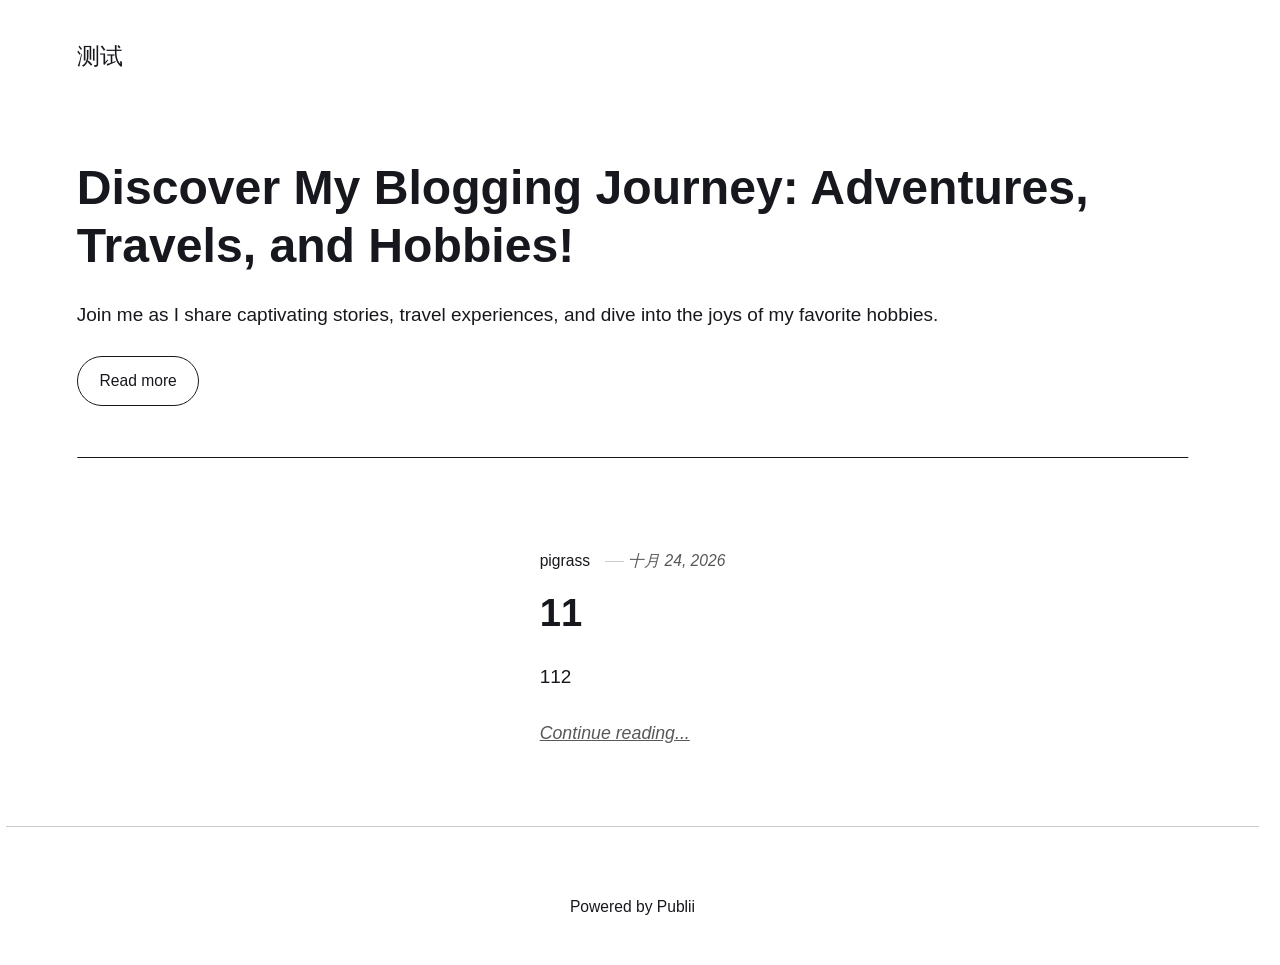
==== index.html @ 6672be50 "Updated from Publii" ====
<!DOCTYPE html><html lang="zh-cn"><head><meta charset="utf-8"><meta http-equiv="X-UA-Compatible" content="IE=edge"><meta name="viewport" content="width=device-width,initial-scale=1"><title>测试</title><meta name="generator" content="Publii Open-Source CMS for Static Site"><link rel="canonical" href="https://pigrass.github.io/blog/"><link rel="alternate" type="application/atom+xml" href="https://pigrass.github.io/blog/feed.xml" title="测试 - RSS"><link rel="alternate" type="application/json" href="https://pigrass.github.io/blog/feed.json" title="测试 - JSON"><meta property="og:title" content="测试"><meta property="og:site_name" content="测试"><meta property="og:description" content=""><meta property="og:url" content="https://pigrass.github.io/blog/"><meta property="og:type" content="website"><link rel="stylesheet" href="https://pigrass.github.io/blog/assets/css/style.css?v&#x3D;9b02a974ddb182516a41734026b76985"><script type="application/ld+json">{"@context":"http://schema.org","@type":"Organization","name":"测试","url":"https://pigrass.github.io/blog/"}</script><noscript><style>img[loading] {
                    opacity: 1;
                }</style></noscript></head><body class="home-template"><header class="top js-header"><a class="logo" href="https://pigrass.github.io/blog/">测试</a></header><main><div class="hero hero--noimage"><header class="hero__content"><div class="wrapper"><h1>Discover My Blogging Journey: Adventures, Travels, and Hobbies!</h1><p>Join me as I share captivating stories, travel experiences, and dive into the joys of my favorite hobbies.</p><p><a href="#" class="btn">Read more</a></p></div></header></div><div class="wrapper feed"><article class="feed__item feed__item--centered"><div class="feed__content"><header><div class="feed__meta"><a href="https://pigrass.github.io/blog/authors/pigrass/" class="feed__author">pigrass</a> <time datetime="2026-10-24T11:52" class="feed__date">十月 24, 2026</time></div><h2 class="feed__title"><a href="https://pigrass.github.io/blog/11/">11</a></h2></header><p>112</p><a href="https://pigrass.github.io/blog/11/" class="readmore feed__readmore">Continue reading...</a></div></article></div></main><footer class="footer"><div class="wrapper"><div class="footer__copyright">Powered by Publii</div><button id="backToTop" class="footer__bttop" aria-label="Back to top" title="Back to top"><svg width="20" height="20"><use xlink:href="https://pigrass.github.io/blog/assets/svg/svg-map.svg#toparrow"/></svg></button></div></footer><script defer="defer" src="https://pigrass.github.io/blog/assets/js/scripts.min.js?v&#x3D;548663b90e1600fd2c2dd54433d04b71"></script><script>window.publiiThemeMenuConfig={mobileMenuMode:'sidebar',animationSpeed:300,submenuWidth: 'auto',doubleClickTime:500,mobileMenuExpandableSubmenus:true,relatedContainerForOverlayMenuSelector:'.top'};</script><script>var images = document.querySelectorAll('img[loading]');
        for (var i = 0; i < images.length; i++) {
            if (images[i].complete) {
                images[i].classList.add('is-loaded');
            } else {
                images[i].addEventListener('load', function () {
                    this.classList.add('is-loaded');
                }, false);
            }
        }</script></body></html>
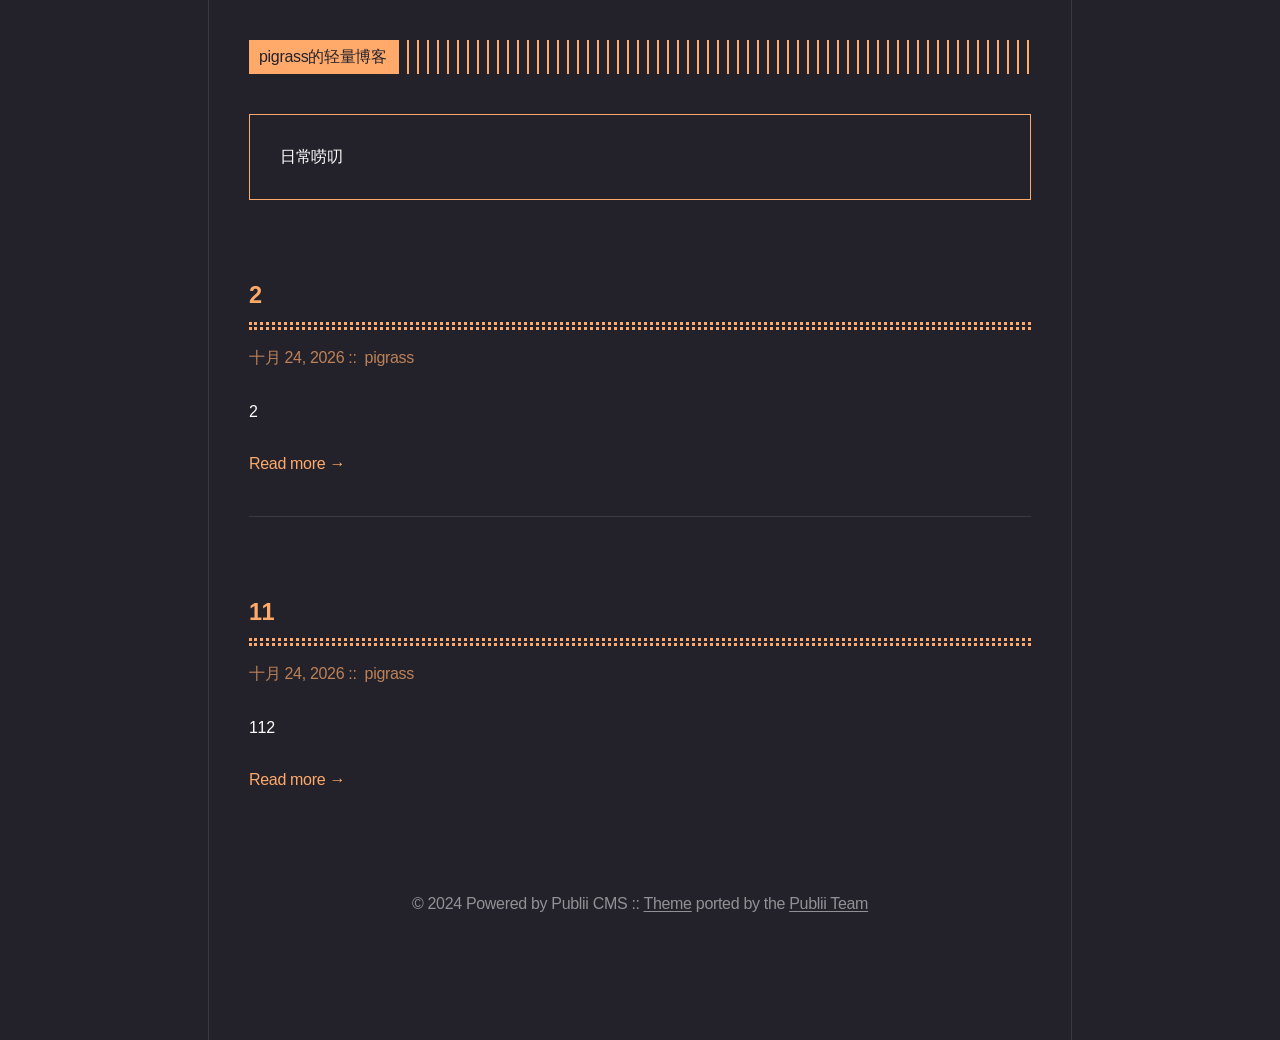
==== commit 48474161: "Updated from Publii" ====
--- a/index.html
+++ b/index.html
@@ -1,12 +1,12 @@
-<!DOCTYPE html><html lang="zh-cn"><head><meta charset="utf-8"><meta http-equiv="X-UA-Compatible" content="IE=edge"><meta name="viewport" content="width=device-width,initial-scale=1"><title>测试</title><meta name="generator" content="Publii Open-Source CMS for Static Site"><link rel="canonical" href="https://pigrass.github.io/blog/"><link rel="alternate" type="application/atom+xml" href="https://pigrass.github.io/blog/feed.xml" title="测试 - RSS"><link rel="alternate" type="application/json" href="https://pigrass.github.io/blog/feed.json" title="测试 - JSON"><meta property="og:title" content="测试"><meta property="og:site_name" content="测试"><meta property="og:description" content=""><meta property="og:url" content="https://pigrass.github.io/blog/"><meta property="og:type" content="website"><link rel="stylesheet" href="https://pigrass.github.io/blog/assets/css/style.css?v&#x3D;9b02a974ddb182516a41734026b76985"><script type="application/ld+json">{"@context":"http://schema.org","@type":"Organization","name":"测试","url":"https://pigrass.github.io/blog/"}</script><noscript><style>img[loading] {
-                    opacity: 1;
-                }</style></noscript></head><body class="home-template"><header class="top js-header"><a class="logo" href="https://pigrass.github.io/blog/">测试</a></header><main><div class="hero hero--noimage"><header class="hero__content"><div class="wrapper"><h1>Discover My Blogging Journey: Adventures, Travels, and Hobbies!</h1><p>Join me as I share captivating stories, travel experiences, and dive into the joys of my favorite hobbies.</p><p><a href="#" class="btn">Read more</a></p></div></header></div><div class="wrapper feed"><article class="feed__item feed__item--centered"><div class="feed__content"><header><div class="feed__meta"><a href="https://pigrass.github.io/blog/authors/pigrass/" class="feed__author">pigrass</a> <time datetime="2026-10-24T11:52" class="feed__date">十月 24, 2026</time></div><h2 class="feed__title"><a href="https://pigrass.github.io/blog/11/">11</a></h2></header><p>112</p><a href="https://pigrass.github.io/blog/11/" class="readmore feed__readmore">Continue reading...</a></div></article></div></main><footer class="footer"><div class="wrapper"><div class="footer__copyright">Powered by Publii</div><button id="backToTop" class="footer__bttop" aria-label="Back to top" title="Back to top"><svg width="20" height="20"><use xlink:href="https://pigrass.github.io/blog/assets/svg/svg-map.svg#toparrow"/></svg></button></div></footer><script defer="defer" src="https://pigrass.github.io/blog/assets/js/scripts.min.js?v&#x3D;548663b90e1600fd2c2dd54433d04b71"></script><script>window.publiiThemeMenuConfig={mobileMenuMode:'sidebar',animationSpeed:300,submenuWidth: 'auto',doubleClickTime:500,mobileMenuExpandableSubmenus:true,relatedContainerForOverlayMenuSelector:'.top'};</script><script>var images = document.querySelectorAll('img[loading]');
-        for (var i = 0; i < images.length; i++) {
-            if (images[i].complete) {
-                images[i].classList.add('is-loaded');
-            } else {
-                images[i].addEventListener('load', function () {
-                    this.classList.add('is-loaded');
-                }, false);
-            }
+<!DOCTYPE html><html lang="zh-cn"><head><meta charset="utf-8"><meta http-equiv="X-UA-Compatible" content="IE=edge"><meta name="viewport" content="width=device-width,initial-scale=1"><title>pigrassde-qing-liang-bo-ke</title><meta name="generator" content="Publii Open-Source CMS for Static Site"><link rel="canonical" href="https://pigrass.github.io/blog/"><link rel="alternate" type="application/atom+xml" href="https://pigrass.github.io/blog/feed.xml" title="pigrass的轻量博客 - RSS"><link rel="alternate" type="application/json" href="https://pigrass.github.io/blog/feed.json" title="pigrass的轻量博客 - JSON"><meta property="og:title" content="pigrass的轻量博客"><meta property="og:site_name" content="pigrass的轻量博客"><meta property="og:description" content=""><meta property="og:url" content="https://pigrass.github.io/blog/"><meta property="og:type" content="website"><link rel="stylesheet" href="https://pigrass.github.io/blog/assets/css/style.css?v&#x3D;6fa86778519b4be6ced32fcfd86af2eb"><script type="application/ld+json">{"@context":"http://schema.org","@type":"Organization","name":"pigrass的轻量博客","url":"https://pigrass.github.io/blog/","sameAs":["https://x.com/pigrass"]}</script><noscript><style>img[loading] {
+                    opacity: 1;
+                }</style></noscript></head><body class="home-template"><div class="container container--center"><header class="header"><div class="header__logo"><a class="logo" href="https://pigrass.github.io/blog/">pigrass的轻量博客</a></div></header><main class="content"><div class="hero framed"><p>日常唠叨</p></div><div class="posts"><article class="post"><header><h2 class="h1 post__title"><a href="https://pigrass.github.io/blog/2/">2</a></h2><div class="post__meta"><time datetime="2026-10-24T12:55" class="post__date">十月 24, 2026 </time><a href="https://pigrass.github.io/blog/authors/pigrass/" class="post__author">pigrass</a></div><div class="post__tags"></div></header><div class="post__content"><p>2</p><a href="https://pigrass.github.io/blog/2/" class="read-more">Read more &#8594;</a></div></article><article class="post"><header><h2 class="h1 post__title"><a href="https://pigrass.github.io/blog/11/">11</a></h2><div class="post__meta"><time datetime="2026-10-24T11:52" class="post__date">十月 24, 2026 </time><a href="https://pigrass.github.io/blog/authors/pigrass/" class="post__author">pigrass</a></div><div class="post__tags"></div></header><div class="post__content"><p>112</p><a href="https://pigrass.github.io/blog/11/" class="read-more">Read more &#8594;</a></div></article></div></main><footer class="footer"><div class="footer__inner"><div class="footer__copyright"><p>© 2024 Powered by Publii CMS :: <a href="https://github.com/panr/hugo-theme-terminal" target="_blank" rel="noopener">Theme</a> ported by the <a href="https://getpublii.com/customization-service/" target="_blank" rel="noopener">Publii Team</a></p></div><div class="footer__social"><a href="https://x.com/pigrass" aria-label="Twitter"><svg><use xlink:href="https://pigrass.github.io/blog/assets/svg/svg-map.svg#twitter"/></svg></a></div></div></footer></div><script defer="defer" src="https://pigrass.github.io/blog/assets/js/scripts.min.js?v&#x3D;c2232aa7558e9517946129d2a1b8c770"></script><script>window.publiiThemeMenuConfig={mobileMenuMode:'sidebar',animationSpeed:300,submenuWidth: 'auto',doubleClickTime:500,mobileMenuExpandableSubmenus:true,relatedContainerForOverlayMenuSelector:'.top'};</script><script>var images = document.querySelectorAll('img[loading]');
+        for (var i = 0; i < images.length; i++) {
+            if (images[i].complete) {
+                images[i].classList.add('is-loaded');
+            } else {
+                images[i].addEventListener('load', function () {
+                    this.classList.add('is-loaded');
+                }, false);
+            }
         }</script></body></html>
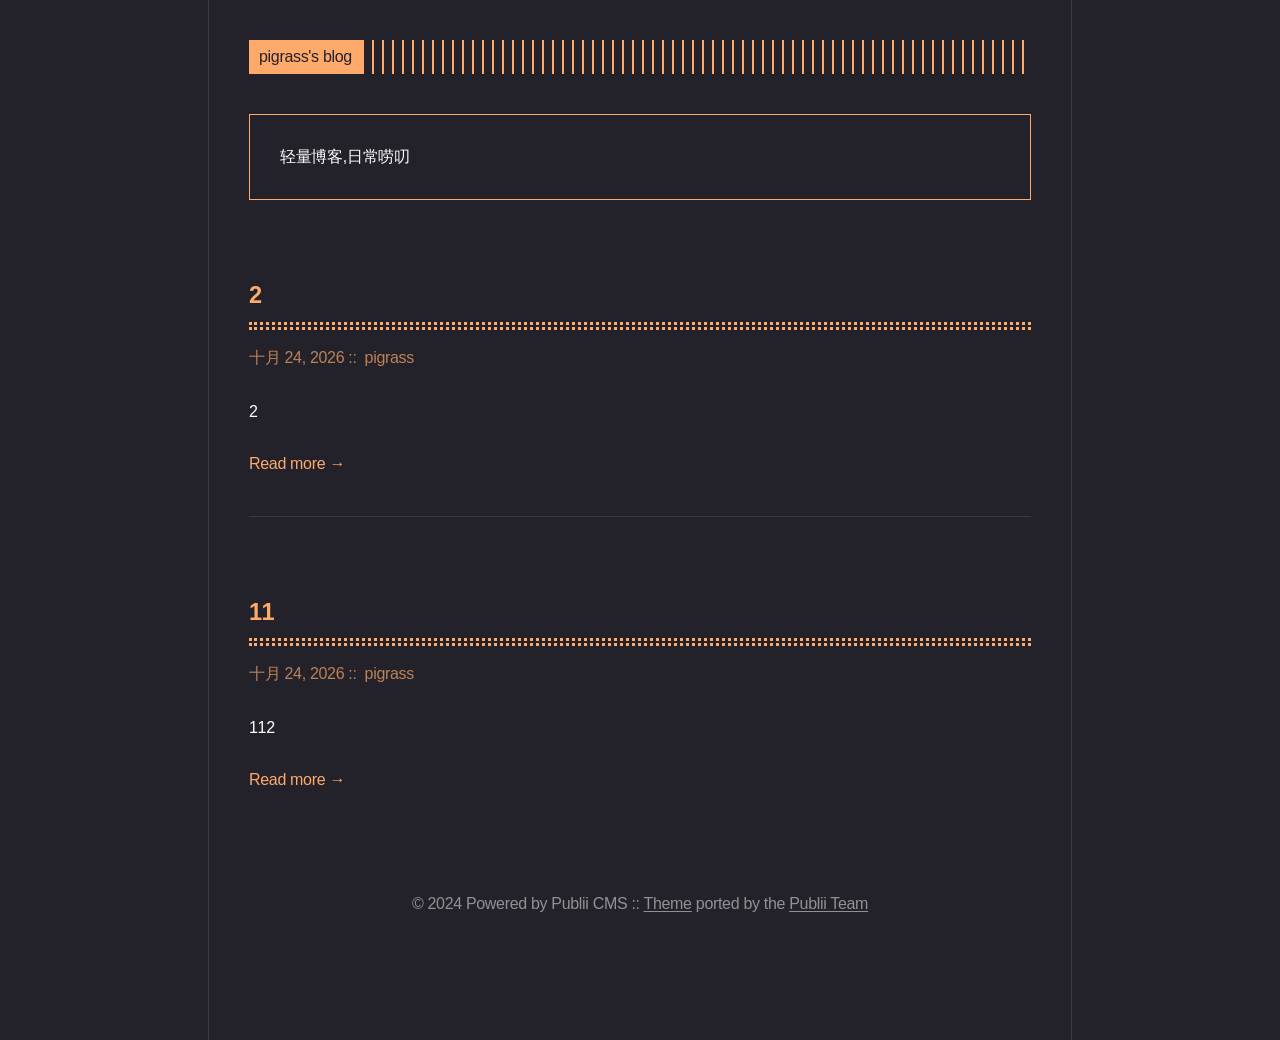
==== commit 09a250de: "Updated from Publii" ====
--- a/index.html
+++ b/index.html
@@ -1,6 +1,6 @@
-<!DOCTYPE html><html lang="zh-cn"><head><meta charset="utf-8"><meta http-equiv="X-UA-Compatible" content="IE=edge"><meta name="viewport" content="width=device-width,initial-scale=1"><title>pigrassde-qing-liang-bo-ke</title><meta name="generator" content="Publii Open-Source CMS for Static Site"><link rel="canonical" href="https://pigrass.github.io/blog/"><link rel="alternate" type="application/atom+xml" href="https://pigrass.github.io/blog/feed.xml" title="pigrass的轻量博客 - RSS"><link rel="alternate" type="application/json" href="https://pigrass.github.io/blog/feed.json" title="pigrass的轻量博客 - JSON"><meta property="og:title" content="pigrass的轻量博客"><meta property="og:site_name" content="pigrass的轻量博客"><meta property="og:description" content=""><meta property="og:url" content="https://pigrass.github.io/blog/"><meta property="og:type" content="website"><link rel="stylesheet" href="https://pigrass.github.io/blog/assets/css/style.css?v&#x3D;6fa86778519b4be6ced32fcfd86af2eb"><script type="application/ld+json">{"@context":"http://schema.org","@type":"Organization","name":"pigrass的轻量博客","url":"https://pigrass.github.io/blog/","sameAs":["https://x.com/pigrass"]}</script><noscript><style>img[loading] {
+<!DOCTYPE html><html lang="zh-cn"><head><meta charset="utf-8"><meta http-equiv="X-UA-Compatible" content="IE=edge"><meta name="viewport" content="width=device-width,initial-scale=1"><title>pigrasss-blog</title><meta name="generator" content="Publii Open-Source CMS for Static Site"><link rel="canonical" href="https://pigrass.github.io/blog/"><link rel="alternate" type="application/atom+xml" href="https://pigrass.github.io/blog/feed.xml" title="pigrass&#x27;s blog - RSS"><link rel="alternate" type="application/json" href="https://pigrass.github.io/blog/feed.json" title="pigrass&#x27;s blog - JSON"><meta property="og:title" content="pigrass&#x27;s blog"><meta property="og:site_name" content="pigrass&#x27;s blog"><meta property="og:description" content=""><meta property="og:url" content="https://pigrass.github.io/blog/"><meta property="og:type" content="website"><link rel="stylesheet" href="https://pigrass.github.io/blog/assets/css/style.css?v&#x3D;6fa86778519b4be6ced32fcfd86af2eb"><script type="application/ld+json">{"@context":"http://schema.org","@type":"Organization","name":"pigrass's blog","url":"https://pigrass.github.io/blog/","sameAs":["https://x.com/pigrass"]}</script><noscript><style>img[loading] {
                     opacity: 1;
-                }</style></noscript></head><body class="home-template"><div class="container container--center"><header class="header"><div class="header__logo"><a class="logo" href="https://pigrass.github.io/blog/">pigrass的轻量博客</a></div></header><main class="content"><div class="hero framed"><p>日常唠叨</p></div><div class="posts"><article class="post"><header><h2 class="h1 post__title"><a href="https://pigrass.github.io/blog/2/">2</a></h2><div class="post__meta"><time datetime="2026-10-24T12:55" class="post__date">十月 24, 2026 </time><a href="https://pigrass.github.io/blog/authors/pigrass/" class="post__author">pigrass</a></div><div class="post__tags"></div></header><div class="post__content"><p>2</p><a href="https://pigrass.github.io/blog/2/" class="read-more">Read more &#8594;</a></div></article><article class="post"><header><h2 class="h1 post__title"><a href="https://pigrass.github.io/blog/11/">11</a></h2><div class="post__meta"><time datetime="2026-10-24T11:52" class="post__date">十月 24, 2026 </time><a href="https://pigrass.github.io/blog/authors/pigrass/" class="post__author">pigrass</a></div><div class="post__tags"></div></header><div class="post__content"><p>112</p><a href="https://pigrass.github.io/blog/11/" class="read-more">Read more &#8594;</a></div></article></div></main><footer class="footer"><div class="footer__inner"><div class="footer__copyright"><p>© 2024 Powered by Publii CMS :: <a href="https://github.com/panr/hugo-theme-terminal" target="_blank" rel="noopener">Theme</a> ported by the <a href="https://getpublii.com/customization-service/" target="_blank" rel="noopener">Publii Team</a></p></div><div class="footer__social"><a href="https://x.com/pigrass" aria-label="Twitter"><svg><use xlink:href="https://pigrass.github.io/blog/assets/svg/svg-map.svg#twitter"/></svg></a></div></div></footer></div><script defer="defer" src="https://pigrass.github.io/blog/assets/js/scripts.min.js?v&#x3D;c2232aa7558e9517946129d2a1b8c770"></script><script>window.publiiThemeMenuConfig={mobileMenuMode:'sidebar',animationSpeed:300,submenuWidth: 'auto',doubleClickTime:500,mobileMenuExpandableSubmenus:true,relatedContainerForOverlayMenuSelector:'.top'};</script><script>var images = document.querySelectorAll('img[loading]');
+                }</style></noscript></head><body class="home-template"><div class="container container--center"><header class="header"><div class="header__logo"><a class="logo" href="https://pigrass.github.io/blog/">pigrass&#x27;s blog</a></div></header><main class="content"><div class="hero framed"><p>轻量博客,日常唠叨</p></div><div class="posts"><article class="post"><header><h2 class="h1 post__title"><a href="https://pigrass.github.io/blog/2/">2</a></h2><div class="post__meta"><time datetime="2026-10-24T12:55" class="post__date">十月 24, 2026 </time><a href="https://pigrass.github.io/blog/authors/pigrass/" class="post__author">pigrass</a></div><div class="post__tags"></div></header><div class="post__content"><p>2</p><a href="https://pigrass.github.io/blog/2/" class="read-more">Read more &#8594;</a></div></article><article class="post"><header><h2 class="h1 post__title"><a href="https://pigrass.github.io/blog/11/">11</a></h2><div class="post__meta"><time datetime="2026-10-24T11:52" class="post__date">十月 24, 2026 </time><a href="https://pigrass.github.io/blog/authors/pigrass/" class="post__author">pigrass</a></div><div class="post__tags"></div></header><div class="post__content"><p>112</p><a href="https://pigrass.github.io/blog/11/" class="read-more">Read more &#8594;</a></div></article></div></main><footer class="footer"><div class="footer__inner"><div class="footer__copyright"><p>© 2024 Powered by Publii CMS :: <a href="https://github.com/panr/hugo-theme-terminal" target="_blank" rel="noopener">Theme</a> ported by the <a href="https://getpublii.com/customization-service/" target="_blank" rel="noopener">Publii Team</a></p></div><div class="footer__social"><a href="https://x.com/pigrass" aria-label="Twitter"><svg><use xlink:href="https://pigrass.github.io/blog/assets/svg/svg-map.svg#twitter"/></svg></a></div></div></footer></div><script defer="defer" src="https://pigrass.github.io/blog/assets/js/scripts.min.js?v&#x3D;c2232aa7558e9517946129d2a1b8c770"></script><script>window.publiiThemeMenuConfig={mobileMenuMode:'sidebar',animationSpeed:300,submenuWidth: 'auto',doubleClickTime:500,mobileMenuExpandableSubmenus:true,relatedContainerForOverlayMenuSelector:'.top'};</script><script>var images = document.querySelectorAll('img[loading]');
         for (var i = 0; i < images.length; i++) {
             if (images[i].complete) {
                 images[i].classList.add('is-loaded');
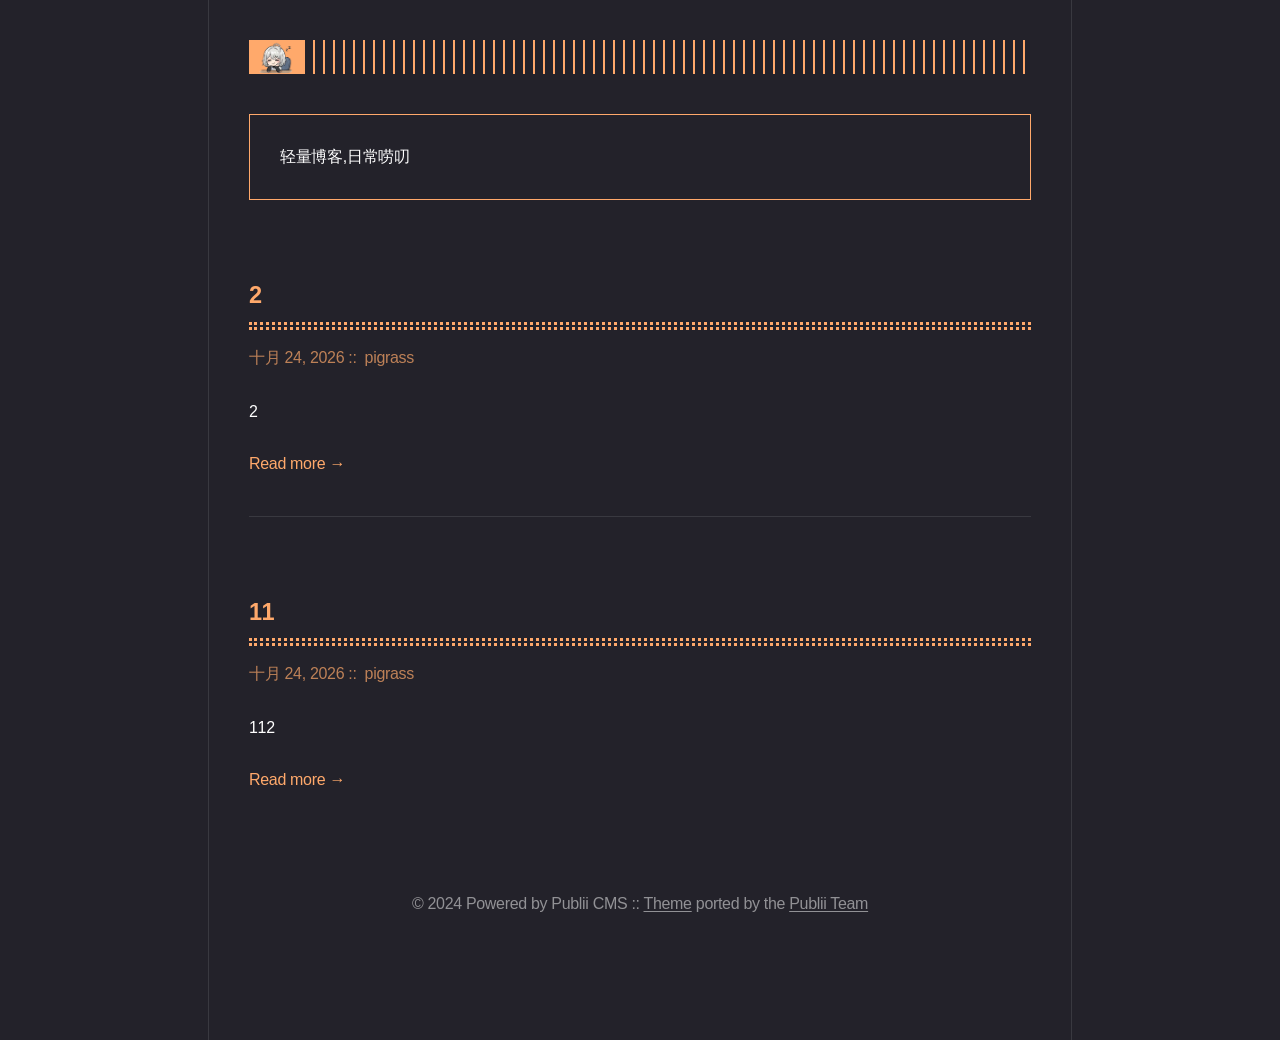
==== commit 24f226a8: "Updated from Publii" ====
--- a/index.html
+++ b/index.html
@@ -1,6 +1,6 @@
-<!DOCTYPE html><html lang="zh-cn"><head><meta charset="utf-8"><meta http-equiv="X-UA-Compatible" content="IE=edge"><meta name="viewport" content="width=device-width,initial-scale=1"><title>pigrasss-blog</title><meta name="generator" content="Publii Open-Source CMS for Static Site"><link rel="canonical" href="https://pigrass.github.io/blog/"><link rel="alternate" type="application/atom+xml" href="https://pigrass.github.io/blog/feed.xml" title="pigrass&#x27;s blog - RSS"><link rel="alternate" type="application/json" href="https://pigrass.github.io/blog/feed.json" title="pigrass&#x27;s blog - JSON"><meta property="og:title" content="pigrass&#x27;s blog"><meta property="og:site_name" content="pigrass&#x27;s blog"><meta property="og:description" content=""><meta property="og:url" content="https://pigrass.github.io/blog/"><meta property="og:type" content="website"><link rel="stylesheet" href="https://pigrass.github.io/blog/assets/css/style.css?v&#x3D;6fa86778519b4be6ced32fcfd86af2eb"><script type="application/ld+json">{"@context":"http://schema.org","@type":"Organization","name":"pigrass's blog","url":"https://pigrass.github.io/blog/","sameAs":["https://x.com/pigrass"]}</script><noscript><style>img[loading] {
+<!DOCTYPE html><html lang="zh-cn"><head><meta charset="utf-8"><meta http-equiv="X-UA-Compatible" content="IE=edge"><meta name="viewport" content="width=device-width,initial-scale=1"><title>pigrasss-blog</title><meta name="generator" content="Publii Open-Source CMS for Static Site"><link rel="canonical" href="https://pigrass.github.io/blog/"><link rel="alternate" type="application/atom+xml" href="https://pigrass.github.io/blog/feed.xml" title="pigrass&#x27;s blog - RSS"><link rel="alternate" type="application/json" href="https://pigrass.github.io/blog/feed.json" title="pigrass&#x27;s blog - JSON"><meta property="og:title" content="pigrass&#x27;s blog"><meta property="og:image" content="https://pigrass.github.io/blog/media/website/avatar-3.png"><meta property="og:image:width" content="600"><meta property="og:image:height" content="600"><meta property="og:site_name" content="pigrass&#x27;s blog"><meta property="og:description" content=""><meta property="og:url" content="https://pigrass.github.io/blog/"><meta property="og:type" content="website"><link rel="stylesheet" href="https://pigrass.github.io/blog/assets/css/style.css?v&#x3D;6fa86778519b4be6ced32fcfd86af2eb"><script type="application/ld+json">{"@context":"http://schema.org","@type":"Organization","name":"pigrass's blog","logo":"https://pigrass.github.io/blog/media/website/avatar-3.png","url":"https://pigrass.github.io/blog/","sameAs":["https://x.com/pigrass"]}</script><noscript><style>img[loading] {
                     opacity: 1;
-                }</style></noscript></head><body class="home-template"><div class="container container--center"><header class="header"><div class="header__logo"><a class="logo" href="https://pigrass.github.io/blog/">pigrass&#x27;s blog</a></div></header><main class="content"><div class="hero framed"><p>轻量博客,日常唠叨</p></div><div class="posts"><article class="post"><header><h2 class="h1 post__title"><a href="https://pigrass.github.io/blog/2/">2</a></h2><div class="post__meta"><time datetime="2026-10-24T12:55" class="post__date">十月 24, 2026 </time><a href="https://pigrass.github.io/blog/authors/pigrass/" class="post__author">pigrass</a></div><div class="post__tags"></div></header><div class="post__content"><p>2</p><a href="https://pigrass.github.io/blog/2/" class="read-more">Read more &#8594;</a></div></article><article class="post"><header><h2 class="h1 post__title"><a href="https://pigrass.github.io/blog/11/">11</a></h2><div class="post__meta"><time datetime="2026-10-24T11:52" class="post__date">十月 24, 2026 </time><a href="https://pigrass.github.io/blog/authors/pigrass/" class="post__author">pigrass</a></div><div class="post__tags"></div></header><div class="post__content"><p>112</p><a href="https://pigrass.github.io/blog/11/" class="read-more">Read more &#8594;</a></div></article></div></main><footer class="footer"><div class="footer__inner"><div class="footer__copyright"><p>© 2024 Powered by Publii CMS :: <a href="https://github.com/panr/hugo-theme-terminal" target="_blank" rel="noopener">Theme</a> ported by the <a href="https://getpublii.com/customization-service/" target="_blank" rel="noopener">Publii Team</a></p></div><div class="footer__social"><a href="https://x.com/pigrass" aria-label="Twitter"><svg><use xlink:href="https://pigrass.github.io/blog/assets/svg/svg-map.svg#twitter"/></svg></a></div></div></footer></div><script defer="defer" src="https://pigrass.github.io/blog/assets/js/scripts.min.js?v&#x3D;c2232aa7558e9517946129d2a1b8c770"></script><script>window.publiiThemeMenuConfig={mobileMenuMode:'sidebar',animationSpeed:300,submenuWidth: 'auto',doubleClickTime:500,mobileMenuExpandableSubmenus:true,relatedContainerForOverlayMenuSelector:'.top'};</script><script>var images = document.querySelectorAll('img[loading]');
+                }</style></noscript></head><body class="home-template"><div class="container container--center"><header class="header"><div class="header__logo"><a class="logo" href="https://pigrass.github.io/blog/"><img src="https://pigrass.github.io/blog/media/website/avatar-3.png" alt="pigrass&#x27;s blog" width="600" height="600"></a></div></header><main class="content"><div class="hero framed"><p>轻量博客,日常唠叨</p></div><div class="posts"><article class="post"><header><h2 class="h1 post__title"><a href="https://pigrass.github.io/blog/2/">2</a></h2><div class="post__meta"><time datetime="2026-10-24T12:55" class="post__date">十月 24, 2026 </time><a href="https://pigrass.github.io/blog/authors/pigrass/" class="post__author">pigrass</a></div><div class="post__tags"></div></header><div class="post__content"><p>2</p><a href="https://pigrass.github.io/blog/2/" class="read-more">Read more &#8594;</a></div></article><article class="post"><header><h2 class="h1 post__title"><a href="https://pigrass.github.io/blog/11/">11</a></h2><div class="post__meta"><time datetime="2026-10-24T11:52" class="post__date">十月 24, 2026 </time><a href="https://pigrass.github.io/blog/authors/pigrass/" class="post__author">pigrass</a></div><div class="post__tags"></div></header><div class="post__content"><p>112</p><a href="https://pigrass.github.io/blog/11/" class="read-more">Read more &#8594;</a></div></article></div></main><footer class="footer"><div class="footer__inner"><div class="footer__copyright"><p>© 2024 Powered by Publii CMS :: <a href="https://github.com/panr/hugo-theme-terminal" target="_blank" rel="noopener">Theme</a> ported by the <a href="https://getpublii.com/customization-service/" target="_blank" rel="noopener">Publii Team</a></p></div><div class="footer__social"><a href="https://x.com/pigrass" aria-label="Twitter"><svg><use xlink:href="https://pigrass.github.io/blog/assets/svg/svg-map.svg#twitter"/></svg></a></div></div></footer></div><script defer="defer" src="https://pigrass.github.io/blog/assets/js/scripts.min.js?v&#x3D;c2232aa7558e9517946129d2a1b8c770"></script><script>window.publiiThemeMenuConfig={mobileMenuMode:'sidebar',animationSpeed:300,submenuWidth: 'auto',doubleClickTime:500,mobileMenuExpandableSubmenus:true,relatedContainerForOverlayMenuSelector:'.top'};</script><script>var images = document.querySelectorAll('img[loading]');
         for (var i = 0; i < images.length; i++) {
             if (images[i].complete) {
                 images[i].classList.add('is-loaded');
